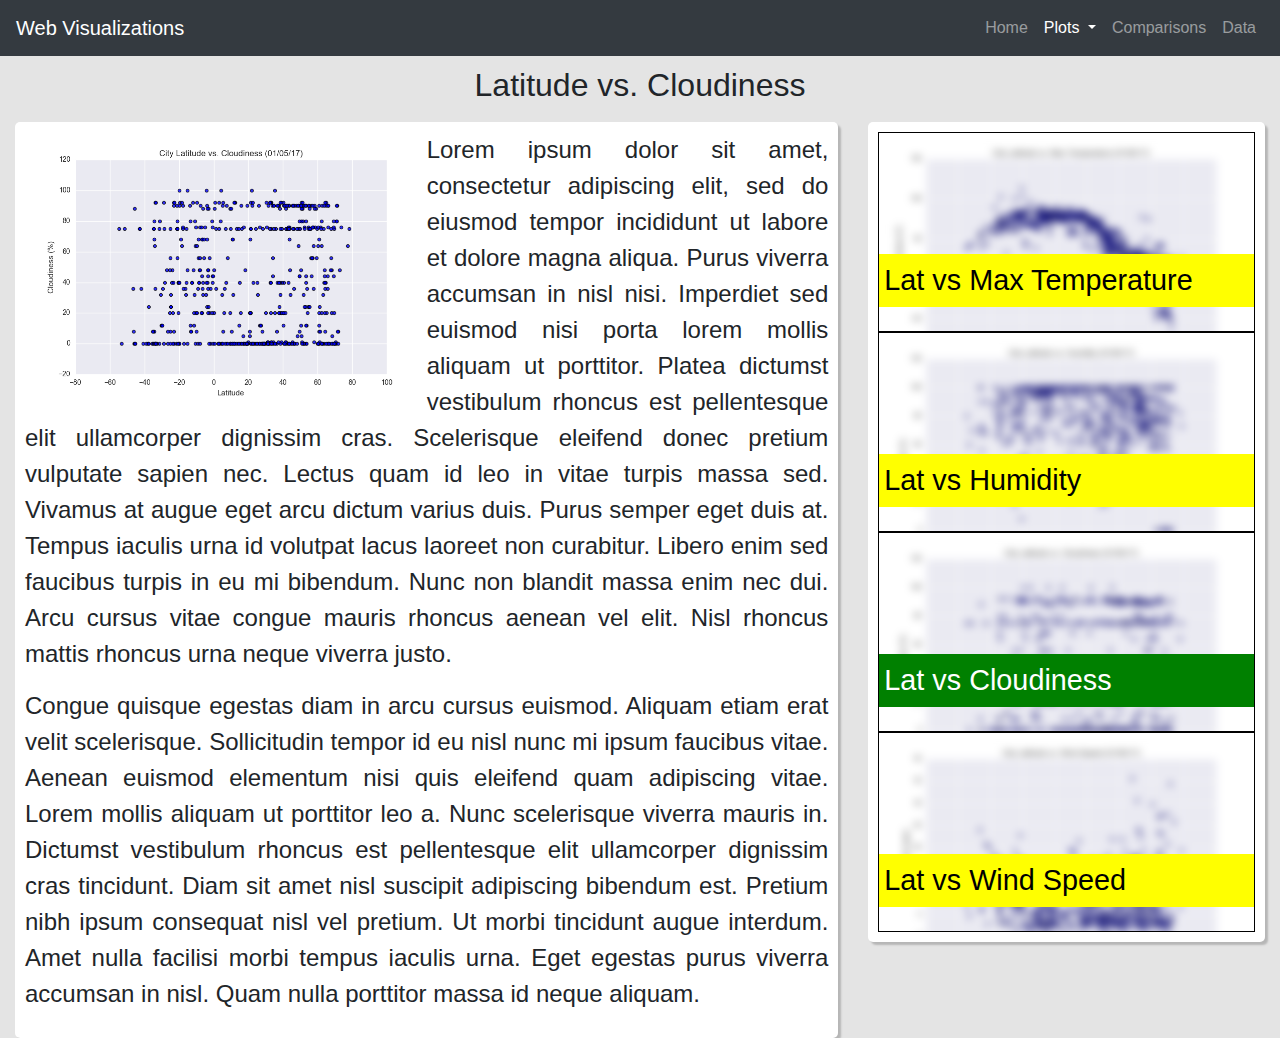
==== pages/cloudiness.html @ 4345d656 "completed page development" ====
<!DOCTYPE html>
<html lang="en">
  <head>
    <meta charset="UTF-8" />
    <meta name="viewport" content="width=device-width, initial-scale=1.0" />
    <link
      rel="stylesheet"
      href="https://stackpath.bootstrapcdn.com/bootstrap/4.4.1/css/bootstrap.min.css"
      integrity="sha384-Vkoo8x4CGsO3+Hhxv8T/Q5PaXtkKtu6ug5TOeNV6gBiFeWPGFN9MuhOf23Q9Ifjh"
      crossorigin="anonymous"
    />
    <link
      href="https://fonts.googleapis.com/css?family=Poppins&display=swap"
      rel="stylesheet"
    />
    <link
      href="https://fonts.googleapis.com/css?family=Work+Sans&display=swap"
      rel="stylesheet"
    />

    <link rel="stylesheet" type="text/css" href="/assets/css/styles.css" />
    <title>Web Visualizations-Cloudiness</title>
  </head>
  <body>
    <!-- NAVBAR -->
    <nav class="navbar sticky-top navbar-expand-lg navbar-dark bg-dark">
      <a class="navbar-brand" href="/">Web Visualizations</a>
      <button
        class="navbar-toggler"
        type="button"
        data-toggle="collapse"
        data-target="#navbarTogglerDemo02"
        aria-controls="navbarTogglerDemo02"
        aria-expanded="false"
        aria-label="Toggle navigation"
      >
        <span class="navbar-toggler-icon"></span>
      </button>

      <div class="collapse navbar-collapse" id="navbarTogglerDemo02">
        <ul class="navbar-nav ml-auto mt-2 mt-lg-0">
          <li class="nav-item">
            <a class="nav-link" href="/">Home</a>
          </li>
          <li class="nav-item dropdown active">
            <a
              class="nav-link dropdown-toggle"
              href="#"
              id="navbarDropdown"
              role="button"
              data-toggle="dropdown"
              aria-haspopup="true"
              aria-expanded="false"
            >
              Plots
            </a>
            <div class="dropdown-menu" aria-labelledby="navbarDropdown">
              <a class="dropdown-item" href="/pages/temp.html"
                >Lat vs. Max Temp</a
              >
              <a class="dropdown-item" href="/pages/humidity.html"
                >Lat vs. Humidity</a
              >
              <a class="dropdown-item active" href="/pages/cloudiness.html"
                >Lat vs. Cloudiness</a
              >
              <a class="dropdown-item" href="/pages/wind.html"
                >Lat vs. Wind Speed</a
              >
            </div>
          </li>
          <li class="nav-item">
            <a class="nav-link" href="/pages/comparisons.html">Comparisons</a>
          </li>
          <li class="nav-item">
            <a class="nav-link" href="/pages/data.html">Data</a>
          </li>
        </ul>
      </div>
    </nav>
    <!-- Base Container -->
    <section>
      <div class="container">
        <h2 id="page-title">Latitude vs. Cloudiness</h2>
        <div class="row">
          <div class="col-lg-8">
            <div class="paper info-container">
              <img src="/assets/img/Fig3.png" alt="Lat vs Cloudiness" />
              <p>
                Lorem ipsum dolor sit amet, consectetur adipiscing elit, sed do
                eiusmod tempor incididunt ut labore et dolore magna aliqua.
                Purus viverra accumsan in nisl nisi. Imperdiet sed euismod nisi
                porta lorem mollis aliquam ut porttitor. Platea dictumst
                vestibulum rhoncus est pellentesque elit ullamcorper dignissim
                cras. Scelerisque eleifend donec pretium vulputate sapien nec.
                Lectus quam id leo in vitae turpis massa sed. Vivamus at augue
                eget arcu dictum varius duis. Purus semper eget duis at. Tempus
                iaculis urna id volutpat lacus laoreet non curabitur. Libero
                enim sed faucibus turpis in eu mi bibendum. Nunc non blandit
                massa enim nec dui. Arcu cursus vitae congue mauris rhoncus
                aenean vel elit. Nisl rhoncus mattis rhoncus urna neque viverra
                justo.
              </p>
              <p>
                Congue quisque egestas diam in arcu cursus euismod. Aliquam
                etiam erat velit scelerisque. Sollicitudin tempor id eu nisl
                nunc mi ipsum faucibus vitae. Aenean euismod elementum nisi quis
                eleifend quam adipiscing vitae. Lorem mollis aliquam ut
                porttitor leo a. Nunc scelerisque viverra mauris in. Dictumst
                vestibulum rhoncus est pellentesque elit ullamcorper dignissim
                cras tincidunt. Diam sit amet nisl suscipit adipiscing bibendum
                est. Pretium nibh ipsum consequat nisl vel pretium. Ut morbi
                tincidunt augue interdum. Amet nulla facilisi morbi tempus
                iaculis urna. Eget egestas purus viverra accumsan in nisl. Quam
                nulla porttitor massa id neque aliquam.
              </p>
            </div>
          </div>
          <div class="col-lg-4">
            <div class="paper">
              <a href="/pages/temp.html">
                <div class="box">
                  <div class="box-content">
                    <p>Lat vs Max Temperature</p>
                  </div>
                  <img
                    class="box-image"
                    src="/assets/img/Fig1.png"
                    alt="lat vs temp"
                  />
                </div>
              </a>
              <a href="/pages/humidity.html">
                <div class="box">
                  <div class="box-content">
                    <p>Lat vs Humidity</p>
                  </div>
                  <img
                    class="box-image"
                    src="/assets/img/Fig2.png"
                    alt="lat vs humidity"
                  />
                </div>
              </a>
              <a href="/pages/cloudiness.html">
                <div class="box active">
                  <div class="box-content">
                    <p>Lat vs Cloudiness</p>
                  </div>
                  <img
                    class="box-image"
                    src="/assets/img/Fig3.png"
                    alt="lat vs cloudiness"
                  />
                </div>
              </a>
              <a href="/pages/wind.html">
                <div class="box">
                  <div class="box-content">
                    <p>Lat vs Wind Speed</p>
                  </div>
                  <img
                    class="box-image"
                    src="/assets/img/Fig4.png"
                    alt="lat vs wind"
                  />
                </div>
              </a>
            </div>
          </div>
        </div>
      </div>
    </section>
    <script
      src="https://code.jquery.com/jquery-3.4.1.slim.min.js"
      integrity="sha384-J6qa4849blE2+poT4WnyKhv5vZF5SrPo0iEjwBvKU7imGFAV0wwj1yYfoRSJoZ+n"
      crossorigin="anonymous"
    ></script>
    <script
      src="https://cdn.jsdelivr.net/npm/popper.js@1.16.0/dist/umd/popper.min.js"
      integrity="sha384-Q6E9RHvbIyZFJoft+2mJbHaEWldlvI9IOYy5n3zV9zzTtmI3UksdQRVvoxMfooAo"
      crossorigin="anonymous"
    ></script>
    <script
      src="https://stackpath.bootstrapcdn.com/bootstrap/4.4.1/js/bootstrap.min.js"
      integrity="sha384-wfSDF2E50Y2D1uUdj0O3uMBJnjuUD4Ih7YwaYd1iqfktj0Uod8GCExl3Og8ifwB6"
      crossorigin="anonymous"
    ></script>
  </body>
</html>
---- assets/css/styles.css ----
body {
  background-color: rgb(228, 228, 228);
}
section {
  margin-top: 10px;
}
.container {
  max-width: 1720px;
}
.paper {
  background-color: white;
  box-shadow: 3px 3px 2px rgb(182, 182, 182);
  padding: 10px;
  border-radius: 5px;
  /* font-family: "Work Sans"; */
  font-size: 1.5em;
  margin-top: 10px;
}

h2#page-title {
  text-align: center;
}
.box {
  box-sizing: border-box;
  position: relative;
  border: 1px solid black;
  overflow: hidden;
  height: 200px;
}
.box img {
  width: 100%;
  z-index: -1;
  filter: blur(4px);
  -webkit-filter: blur(4px);
}
.box-content {
  width: 100%;
  height: 200px;
  font-size: 1.2em;
  position: absolute;
  top: 0;
  z-index: 2;
}
.box-content:hover {
  cursor: pointer;
  background-color: rgba(255, 255, 255, 0.2);
}
.box-content:hover + img {
  filter: blur(0);
  -webkit-filter: blur(0);
}
.box-content:hover > p {
  background-color: rgb(255, 255, 155);
}
.box p {
  display: block;
  position: absolute;
  bottom: 10px;
  width: 100%;
  background-color: yellow;
  padding: 5px;
  color: black;
}
.box.active p {
  background-color: green;
  color: white;
}
/* .box:hover > .box-content p {
  display: block;
} */
.info-container {
  text-align: justify;
  text-justify: inter-word;
}
.info-container img {
  width: 50%;
  float: left;
}
.info-container img:hover {
  width: 100%;
}

.paper.comparison-container img {
  width: 100%;
}
@media (max-width: 992px) {
  .info-container img {
    width: 100%;
  }
}
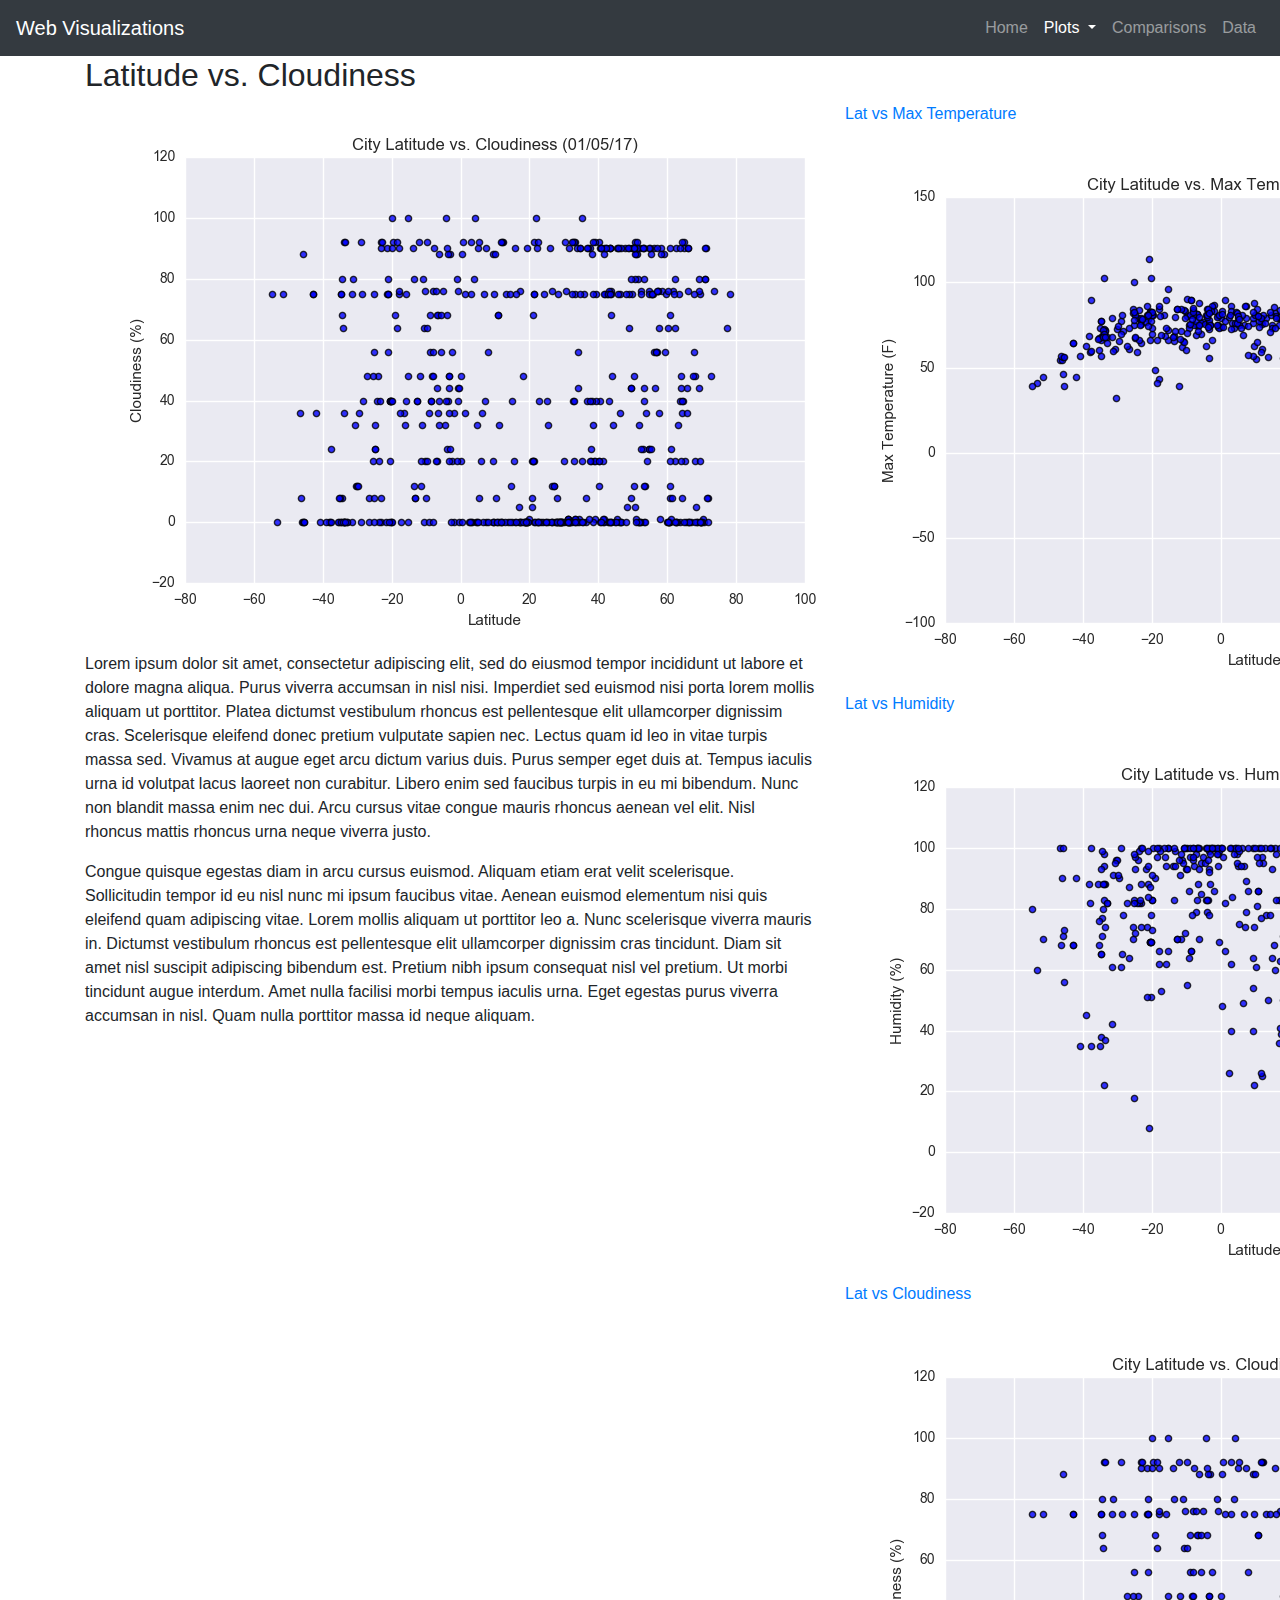
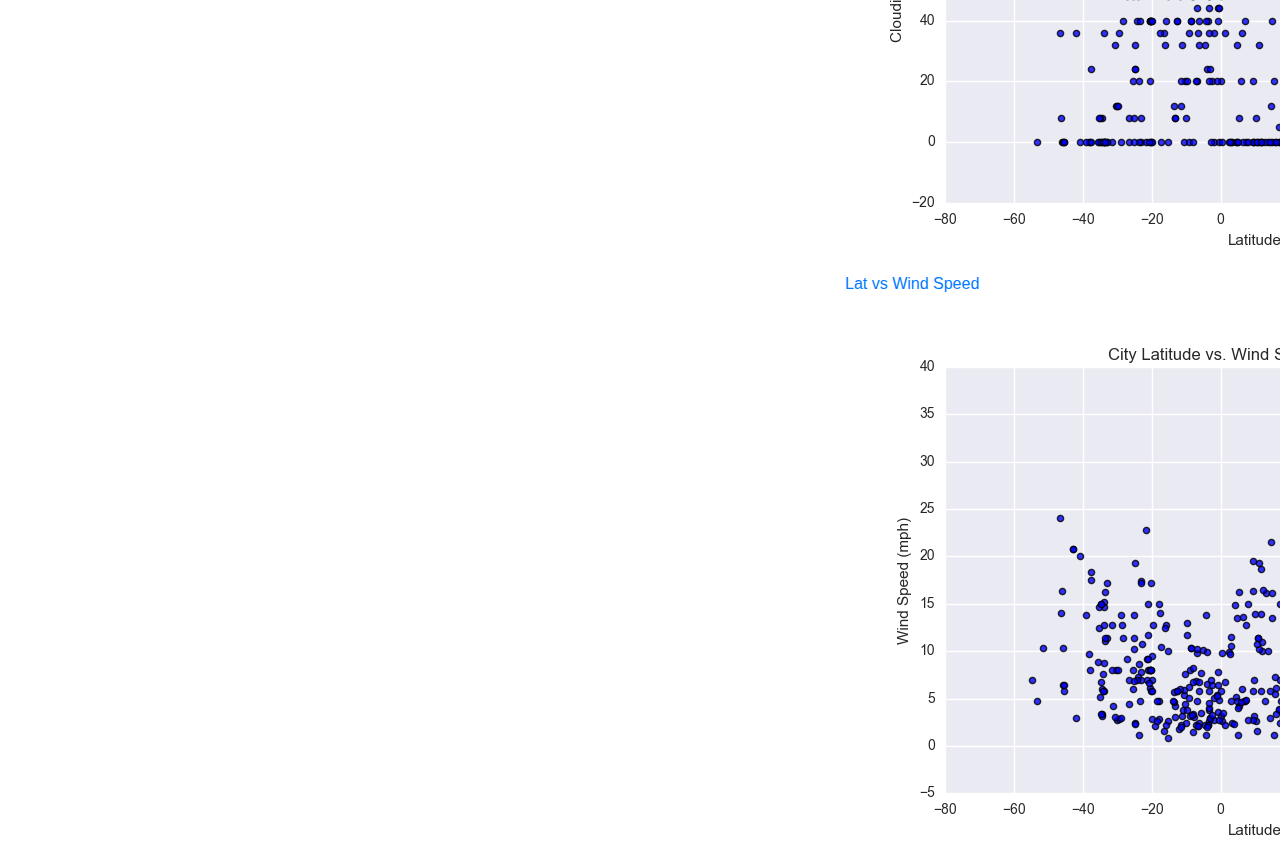
==== commit a8665b88: "updated links" ====
--- a/pages/cloudiness.html
+++ b/pages/cloudiness.html
@@ -18,13 +18,13 @@
       rel="stylesheet"
     />
 
-    <link rel="stylesheet" type="text/css" href="/assets/css/styles.css" />
+    <link rel="stylesheet" type="text/css" href="assets/css/styles.css" />
     <title>Web Visualizations-Cloudiness</title>
   </head>
   <body>
     <!-- NAVBAR -->
     <nav class="navbar sticky-top navbar-expand-lg navbar-dark bg-dark">
-      <a class="navbar-brand" href="/">Web Visualizations</a>
+      <a class="navbar-brand" href="../index.html">Web Visualizations</a>
       <button
         class="navbar-toggler"
         type="button"
@@ -40,7 +40,7 @@
       <div class="collapse navbar-collapse" id="navbarTogglerDemo02">
         <ul class="navbar-nav ml-auto mt-2 mt-lg-0">
           <li class="nav-item">
-            <a class="nav-link" href="/">Home</a>
+            <a class="nav-link" href="../index.html">Home</a>
           </li>
           <li class="nav-item dropdown active">
             <a
@@ -55,25 +55,25 @@
               Plots
             </a>
             <div class="dropdown-menu" aria-labelledby="navbarDropdown">
-              <a class="dropdown-item" href="/pages/temp.html"
+              <a class="dropdown-item" href="pages/temp.html"
                 >Lat vs. Max Temp</a
               >
-              <a class="dropdown-item" href="/pages/humidity.html"
+              <a class="dropdown-item" href="pages/humidity.html"
                 >Lat vs. Humidity</a
               >
-              <a class="dropdown-item active" href="/pages/cloudiness.html"
+              <a class="dropdown-item active" href="pages/cloudiness.html"
                 >Lat vs. Cloudiness</a
               >
-              <a class="dropdown-item" href="/pages/wind.html"
+              <a class="dropdown-item" href="pages/wind.html"
                 >Lat vs. Wind Speed</a
               >
             </div>
           </li>
           <li class="nav-item">
-            <a class="nav-link" href="/pages/comparisons.html">Comparisons</a>
+            <a class="nav-link" href="pages/comparisons.html">Comparisons</a>
           </li>
           <li class="nav-item">
-            <a class="nav-link" href="/pages/data.html">Data</a>
+            <a class="nav-link" href="pages/data.html">Data</a>
           </li>
         </ul>
       </div>
@@ -85,7 +85,7 @@
         <div class="row">
           <div class="col-lg-8">
             <div class="paper info-container">
-              <img src="/assets/img/Fig3.png" alt="Lat vs Cloudiness" />
+              <img src="../assets/img/Fig3.png" alt="Lat vs Cloudiness" />
               <p>
                 Lorem ipsum dolor sit amet, consectetur adipiscing elit, sed do
                 eiusmod tempor incididunt ut labore et dolore magna aliqua.
@@ -118,50 +118,50 @@
           </div>
           <div class="col-lg-4">
             <div class="paper">
-              <a href="/pages/temp.html">
+              <a href="pages/temp.html">
                 <div class="box">
                   <div class="box-content">
                     <p>Lat vs Max Temperature</p>
                   </div>
                   <img
                     class="box-image"
-                    src="/assets/img/Fig1.png"
+                    src="../assets/img/Fig1.png"
                     alt="lat vs temp"
                   />
                 </div>
               </a>
-              <a href="/pages/humidity.html">
+              <a href="pages/humidity.html">
                 <div class="box">
                   <div class="box-content">
                     <p>Lat vs Humidity</p>
                   </div>
                   <img
                     class="box-image"
-                    src="/assets/img/Fig2.png"
+                    src="../assets/img/Fig2.png"
                     alt="lat vs humidity"
                   />
                 </div>
               </a>
-              <a href="/pages/cloudiness.html">
+              <a href="pages/cloudiness.html">
                 <div class="box active">
                   <div class="box-content">
                     <p>Lat vs Cloudiness</p>
                   </div>
                   <img
                     class="box-image"
-                    src="/assets/img/Fig3.png"
+                    src="../assets/img/Fig3.png"
                     alt="lat vs cloudiness"
                   />
                 </div>
               </a>
-              <a href="/pages/wind.html">
+              <a href="pages/wind.html">
                 <div class="box">
                   <div class="box-content">
                     <p>Lat vs Wind Speed</p>
                   </div>
                   <img
                     class="box-image"
-                    src="/assets/img/Fig4.png"
+                    src="../assets/img/Fig4.png"
                     alt="lat vs wind"
                   />
                 </div>
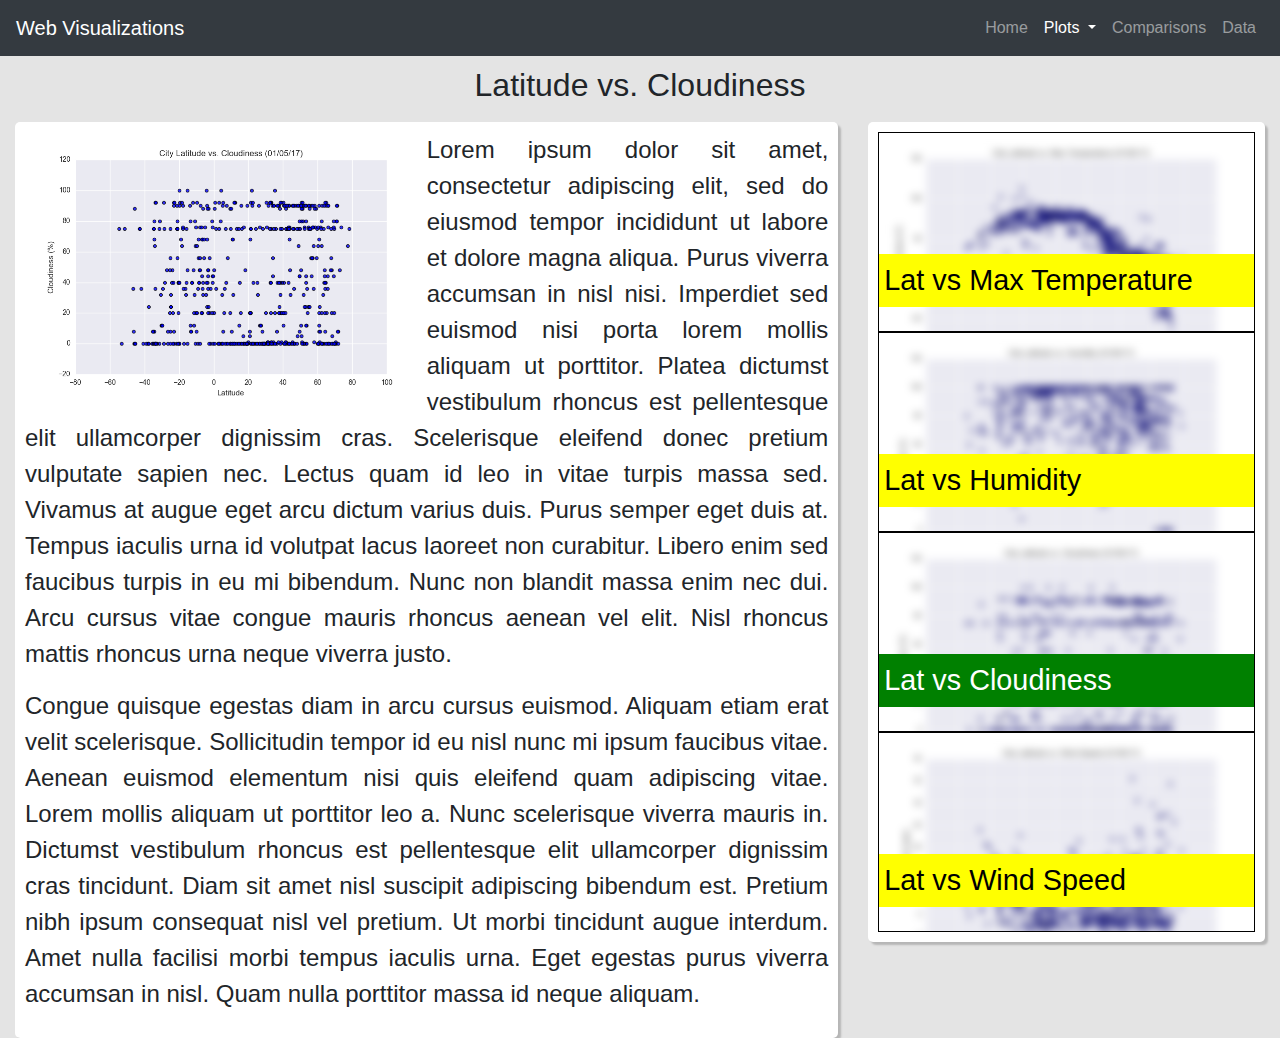
==== commit b0b1a09d: "fixed pag links" ====
--- a/pages/cloudiness.html
+++ b/pages/cloudiness.html
@@ -18,7 +18,7 @@
       rel="stylesheet"
     />
 
-    <link rel="stylesheet" type="text/css" href="assets/css/styles.css" />
+    <link rel="stylesheet" type="text/css" href="../assets/css/styles.css" />
     <title>Web Visualizations-Cloudiness</title>
   </head>
   <body>
@@ -55,25 +55,19 @@
               Plots
             </a>
             <div class="dropdown-menu" aria-labelledby="navbarDropdown">
-              <a class="dropdown-item" href="pages/temp.html"
-                >Lat vs. Max Temp</a
-              >
-              <a class="dropdown-item" href="pages/humidity.html"
-                >Lat vs. Humidity</a
-              >
-              <a class="dropdown-item active" href="pages/cloudiness.html"
+              <a class="dropdown-item" href="temp.html">Lat vs. Max Temp</a>
+              <a class="dropdown-item" href="humidity.html">Lat vs. Humidity</a>
+              <a class="dropdown-item active" href="cloudiness.html"
                 >Lat vs. Cloudiness</a
               >
-              <a class="dropdown-item" href="pages/wind.html"
-                >Lat vs. Wind Speed</a
-              >
+              <a class="dropdown-item" href="wind.html">Lat vs. Wind Speed</a>
             </div>
           </li>
           <li class="nav-item">
-            <a class="nav-link" href="pages/comparisons.html">Comparisons</a>
+            <a class="nav-link" href="comparisons.html">Comparisons</a>
           </li>
           <li class="nav-item">
-            <a class="nav-link" href="pages/data.html">Data</a>
+            <a class="nav-link" href="data.html">Data</a>
           </li>
         </ul>
       </div>
@@ -118,7 +112,7 @@
           </div>
           <div class="col-lg-4">
             <div class="paper">
-              <a href="pages/temp.html">
+              <a href="temp.html">
                 <div class="box">
                   <div class="box-content">
                     <p>Lat vs Max Temperature</p>
@@ -130,7 +124,7 @@
                   />
                 </div>
               </a>
-              <a href="pages/humidity.html">
+              <a href="humidity.html">
                 <div class="box">
                   <div class="box-content">
                     <p>Lat vs Humidity</p>
@@ -142,7 +136,7 @@
                   />
                 </div>
               </a>
-              <a href="pages/cloudiness.html">
+              <a href="cloudiness.html">
                 <div class="box active">
                   <div class="box-content">
                     <p>Lat vs Cloudiness</p>
@@ -154,7 +148,7 @@
                   />
                 </div>
               </a>
-              <a href="pages/wind.html">
+              <a href="wind.html">
                 <div class="box">
                   <div class="box-content">
                     <p>Lat vs Wind Speed</p>
--- a/assets/css/styles.css
+++ b/assets/css/styles.css
@@ -0,0 +1,90 @@
+body {
+  background-color: rgb(228, 228, 228);
+}
+section {
+  margin-top: 10px;
+}
+.container {
+  max-width: 1720px;
+}
+.paper {
+  background-color: white;
+  box-shadow: 3px 3px 2px rgb(182, 182, 182);
+  padding: 10px;
+  border-radius: 5px;
+  /* font-family: "Work Sans"; */
+  font-size: 1.5em;
+  margin-top: 10px;
+}
+
+h2#page-title {
+  text-align: center;
+}
+.box {
+  box-sizing: border-box;
+  position: relative;
+  border: 1px solid black;
+  overflow: hidden;
+  height: 200px;
+}
+.box img {
+  width: 100%;
+  z-index: -1;
+  filter: blur(4px);
+  -webkit-filter: blur(4px);
+}
+.box-content {
+  width: 100%;
+  height: 200px;
+  font-size: 1.2em;
+  position: absolute;
+  top: 0;
+  z-index: 2;
+}
+.box-content:hover {
+  cursor: pointer;
+  background-color: rgba(255, 255, 255, 0.2);
+}
+.box-content:hover + img {
+  filter: blur(0);
+  -webkit-filter: blur(0);
+}
+.box-content:hover > p {
+  background-color: rgb(255, 255, 155);
+}
+.box p {
+  display: block;
+  position: absolute;
+  bottom: 10px;
+  width: 100%;
+  background-color: yellow;
+  padding: 5px;
+  color: black;
+}
+.box.active p {
+  background-color: green;
+  color: white;
+}
+/* .box:hover > .box-content p {
+  display: block;
+} */
+.info-container {
+  text-align: justify;
+  text-justify: inter-word;
+}
+.info-container img {
+  width: 50%;
+  float: left;
+}
+.info-container img:hover {
+  width: 100%;
+}
+
+.paper.comparison-container img {
+  width: 100%;
+}
+@media (max-width: 992px) {
+  .info-container img {
+    width: 100%;
+  }
+}
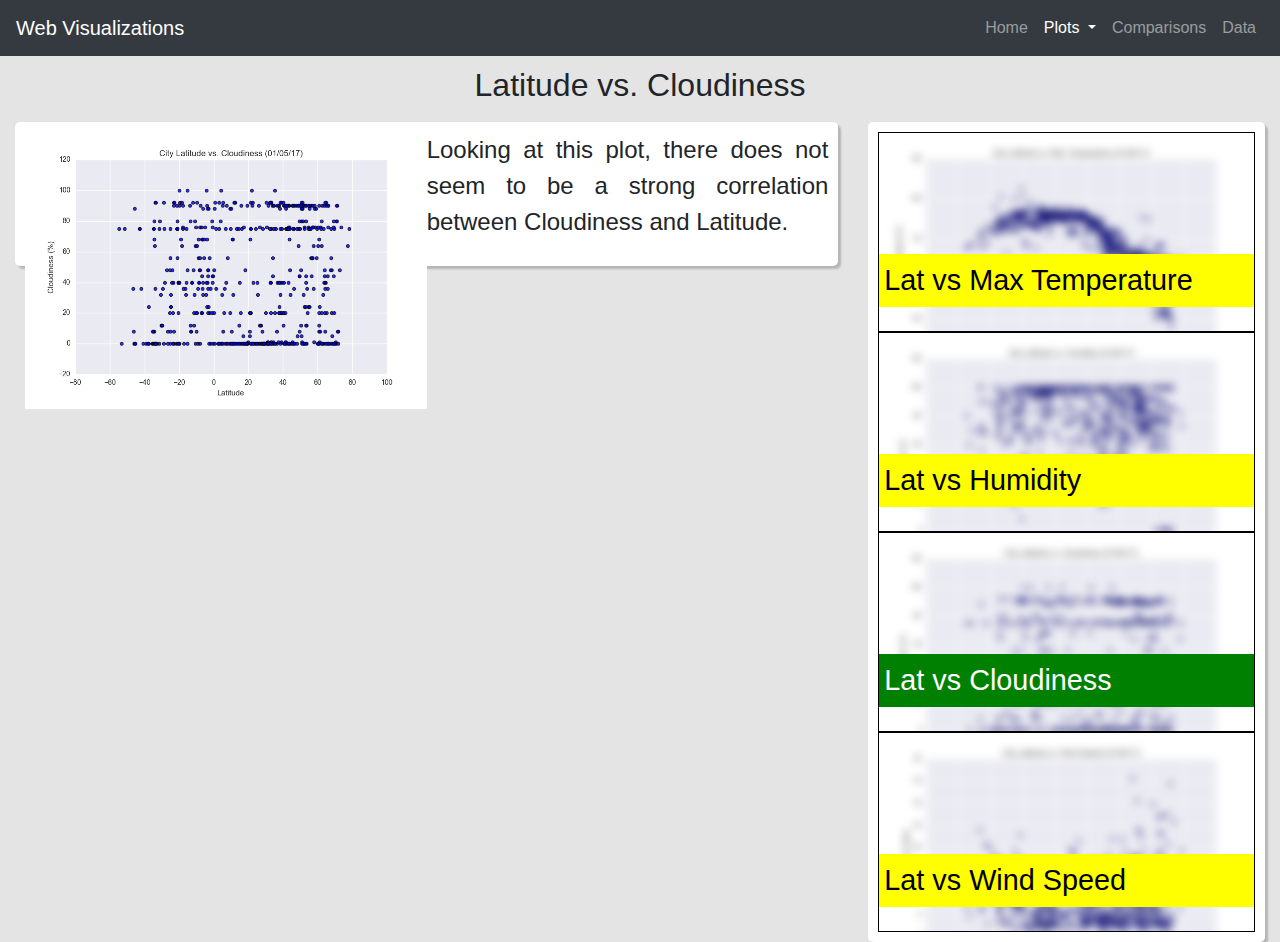
==== commit bfd2e55d: "added text" ====
--- a/pages/cloudiness.html
+++ b/pages/cloudiness.html
@@ -80,22 +80,13 @@
           <div class="col-lg-8">
             <div class="paper info-container">
               <img src="../assets/img/Fig3.png" alt="Lat vs Cloudiness" />
+
               <p>
-                Lorem ipsum dolor sit amet, consectetur adipiscing elit, sed do
-                eiusmod tempor incididunt ut labore et dolore magna aliqua.
-                Purus viverra accumsan in nisl nisi. Imperdiet sed euismod nisi
-                porta lorem mollis aliquam ut porttitor. Platea dictumst
-                vestibulum rhoncus est pellentesque elit ullamcorper dignissim
-                cras. Scelerisque eleifend donec pretium vulputate sapien nec.
-                Lectus quam id leo in vitae turpis massa sed. Vivamus at augue
-                eget arcu dictum varius duis. Purus semper eget duis at. Tempus
-                iaculis urna id volutpat lacus laoreet non curabitur. Libero
-                enim sed faucibus turpis in eu mi bibendum. Nunc non blandit
-                massa enim nec dui. Arcu cursus vitae congue mauris rhoncus
-                aenean vel elit. Nisl rhoncus mattis rhoncus urna neque viverra
-                justo.
+                Looking at this plot, there does not seem to be a strong
+                correlation between Cloudiness and Latitude.
               </p>
-              <p>
+
+              <!-- <p>
                 Congue quisque egestas diam in arcu cursus euismod. Aliquam
                 etiam erat velit scelerisque. Sollicitudin tempor id eu nisl
                 nunc mi ipsum faucibus vitae. Aenean euismod elementum nisi quis
@@ -107,7 +98,7 @@
                 tincidunt augue interdum. Amet nulla facilisi morbi tempus
                 iaculis urna. Eget egestas purus viverra accumsan in nisl. Quam
                 nulla porttitor massa id neque aliquam.
-              </p>
+              </p> -->
             </div>
           </div>
           <div class="col-lg-4">
